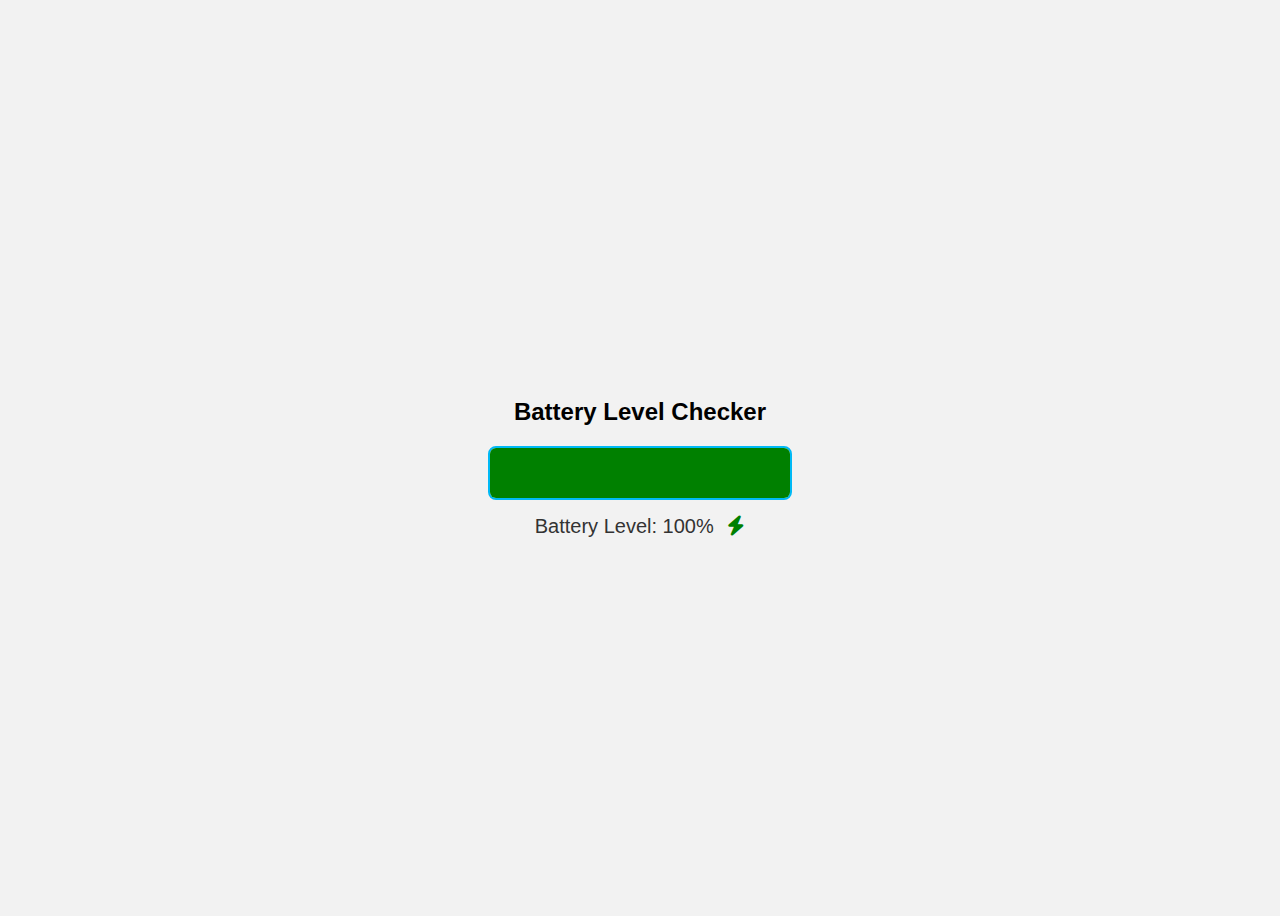
==== index.html @ 6328c0ed "{commit_message}" ====
<!DOCTYPE html>
<html lang="en">

<head>
  <meta charset="UTF-8" />
  <meta name="viewport" content="width=device-width, initial-scale=1.0" />
  <title>Battery Level Checker</title>
  <!-- Optional: Font Awesome for bolt icon -->
  <link rel="stylesheet" href="https://cdnjs.cloudflare.com/ajax/libs/font-awesome/6.5.0/css/all.min.css" />
  <link rel="stylesheet" href="style.css" />
</head>

<body>
  <h2>Battery Level Checker</h2>
  <div class="battery-box">
    <div class="battery-level" id="level"></div>
    <div class="battery-trip"></div>
  </div>
  <div class="battery-info" id="info">Checking Battery Status...</div>
<script src="script.js"></script>
</body>
</html>
---- style.css ----
body {
    font-family: 'Segoe UI', sans-serif;
    display: flex;
    align-items: center;
    justify-content: center;
    height: 100vh;
    flex-direction: column;
    background-color: #f2f2f2;
  }

  .battery-box {
    width: 300px;
    height: 50px;
    border-radius: 8px;
    position: relative;
    overflow: hidden;
    margin-bottom: 15px;
    border: 2px solid #00b9f5;
  }

  .battery-level {
    height: 100%;
    background-color: #00b9f5;
    width: 0%;
    transition: width 0.5s ease;
  }

  .battery-trip {
    width: 10px;
    height: 30px;
    background-color: #00b9f5;
    position: absolute;
    top: 10px;
    right: -14px;
    border-radius: 2px;
  }

  .battery-info {
    font-size: 20px;
    color: #333;
  }

  .battery-info i {
    color: green;
    margin-left: 8px;
  }
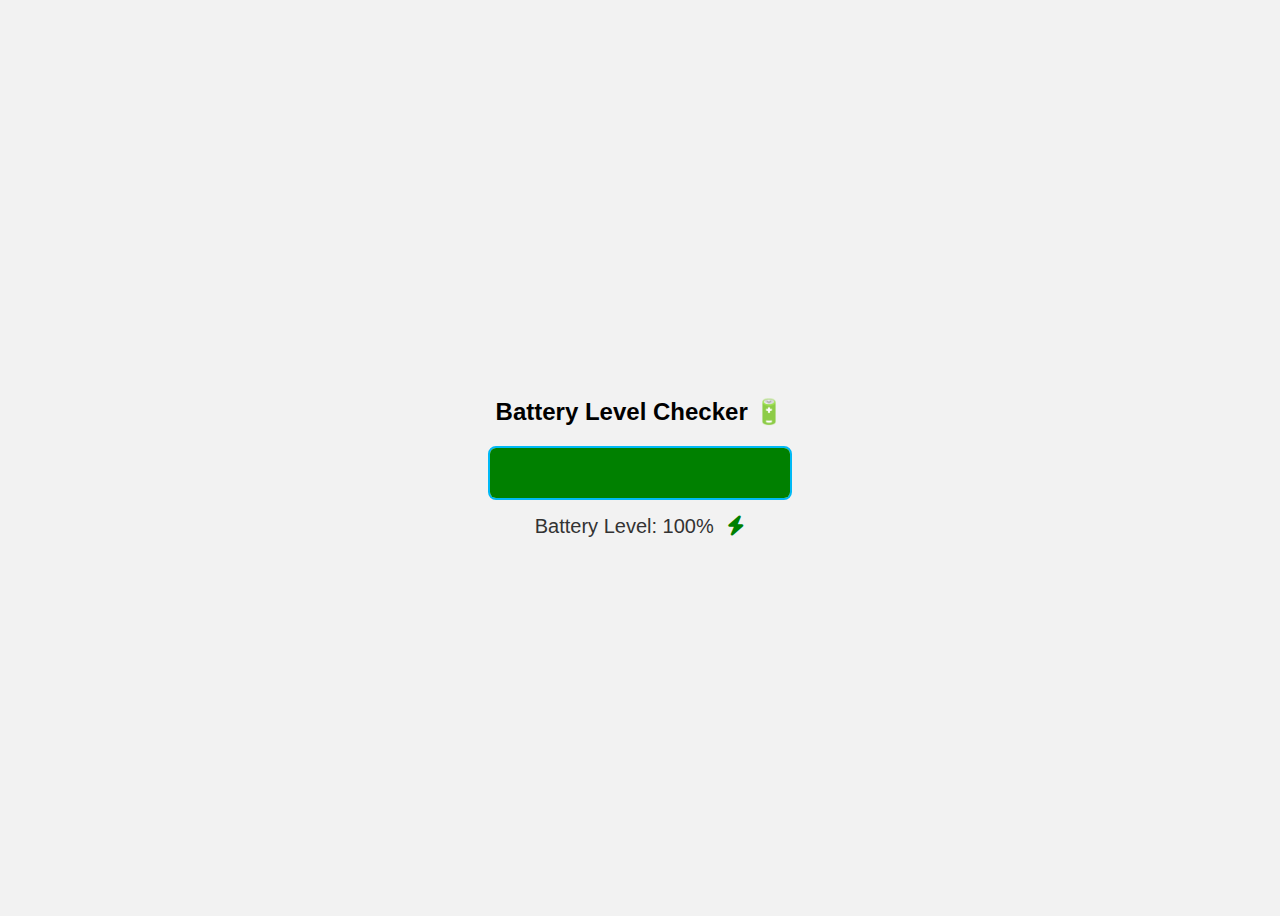
==== commit 5e8e8a1c: "Updated Code(Adding battery Log )" ====
--- a/index.html
+++ b/index.html
@@ -4,14 +4,14 @@
 <head>
   <meta charset="UTF-8" />
   <meta name="viewport" content="width=device-width, initial-scale=1.0" />
-  <title>Battery Level Checker</title>
+  <title>Battery Level Checker 🔋</title>
   <!-- Optional: Font Awesome for bolt icon -->
   <link rel="stylesheet" href="https://cdnjs.cloudflare.com/ajax/libs/font-awesome/6.5.0/css/all.min.css" />
   <link rel="stylesheet" href="style.css" />
 </head>
 
 <body>
-  <h2>Battery Level Checker</h2>
+  <h2>Battery Level Checker 🔋</h2>
   <div class="battery-box">
     <div class="battery-level" id="level"></div>
     <div class="battery-trip"></div>
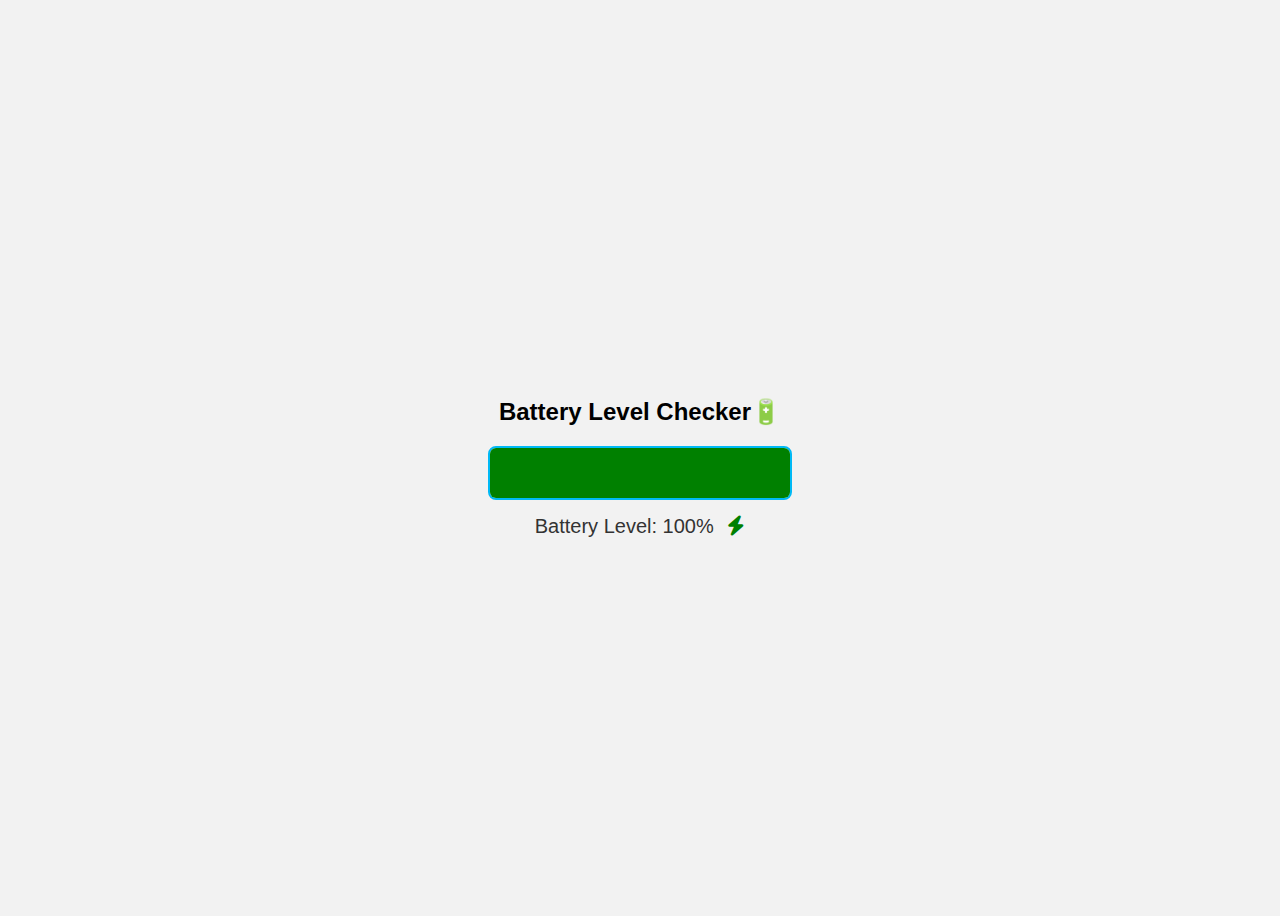
==== commit f2d1cc4e: "Updated Code" ====
--- a/index.html
+++ b/index.html
@@ -4,15 +4,15 @@
 <head>
   <meta charset="UTF-8" />
   <meta name="viewport" content="width=device-width, initial-scale=1.0" />
-  <title>Battery Level Checker 🔋</title>
+  <title>Battery Level Checker </title>
   <!-- Optional: Font Awesome for bolt icon -->
   <link rel="stylesheet" href="https://cdnjs.cloudflare.com/ajax/libs/font-awesome/6.5.0/css/all.min.css" />
   <link rel="stylesheet" href="style.css" />
 </head>
 
 <body>
-  <h2>Battery Level Checker 🔋</h2>
-  <div class="battery-box">
+  <h2>Battery Level Checker🔋</h2>
+  <div class="battery-box">  
     <div class="battery-level" id="level"></div>
     <div class="battery-trip"></div>
   </div>
